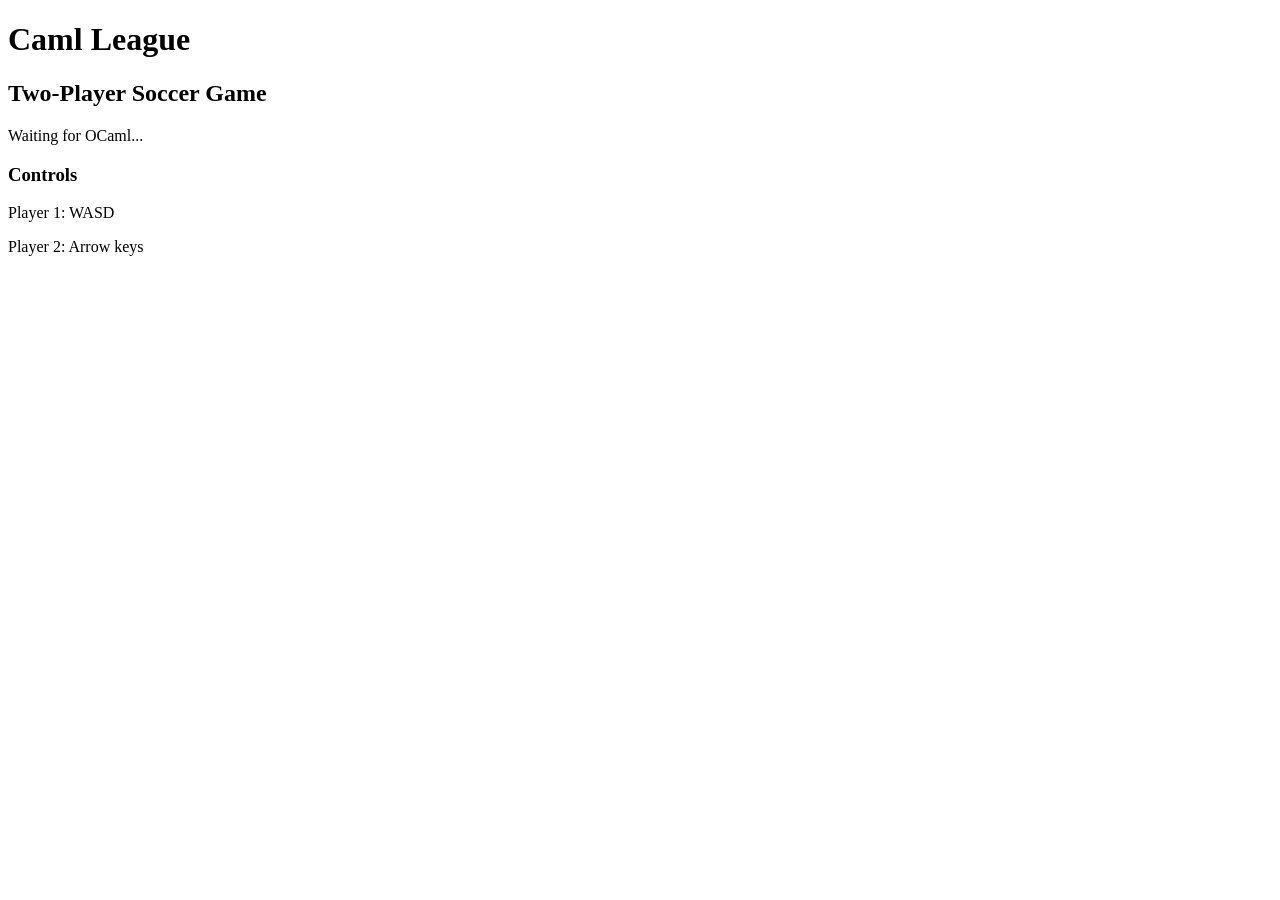
==== team-project/public/index.html @ ae75b6d5 "Create HTML and public foldet" ====
<!DOCTYPE html>
<html lang="en">
<head>
  <meta charset="UTF-8">
  <meta name="viewport"
        content="width=device-width, initial-scale=1.0">
  <title>Caml League</title>
  <script defer src="../_build/default/web/main.bc.js"></script>
</head>

<body>
  <h1>Caml League</h1>
  <h2>Two-Player Soccer Game</h2>

  <p id="status">Waiting for OCaml...</p>

  <div id="game-root">
    <!-- Game rendering will be added here. -->
  </div>

  <h3>Controls</h3>
  <p>Player 1: WASD</p>
  <p>Player 2: Arrow keys</p>
</body>
</html>
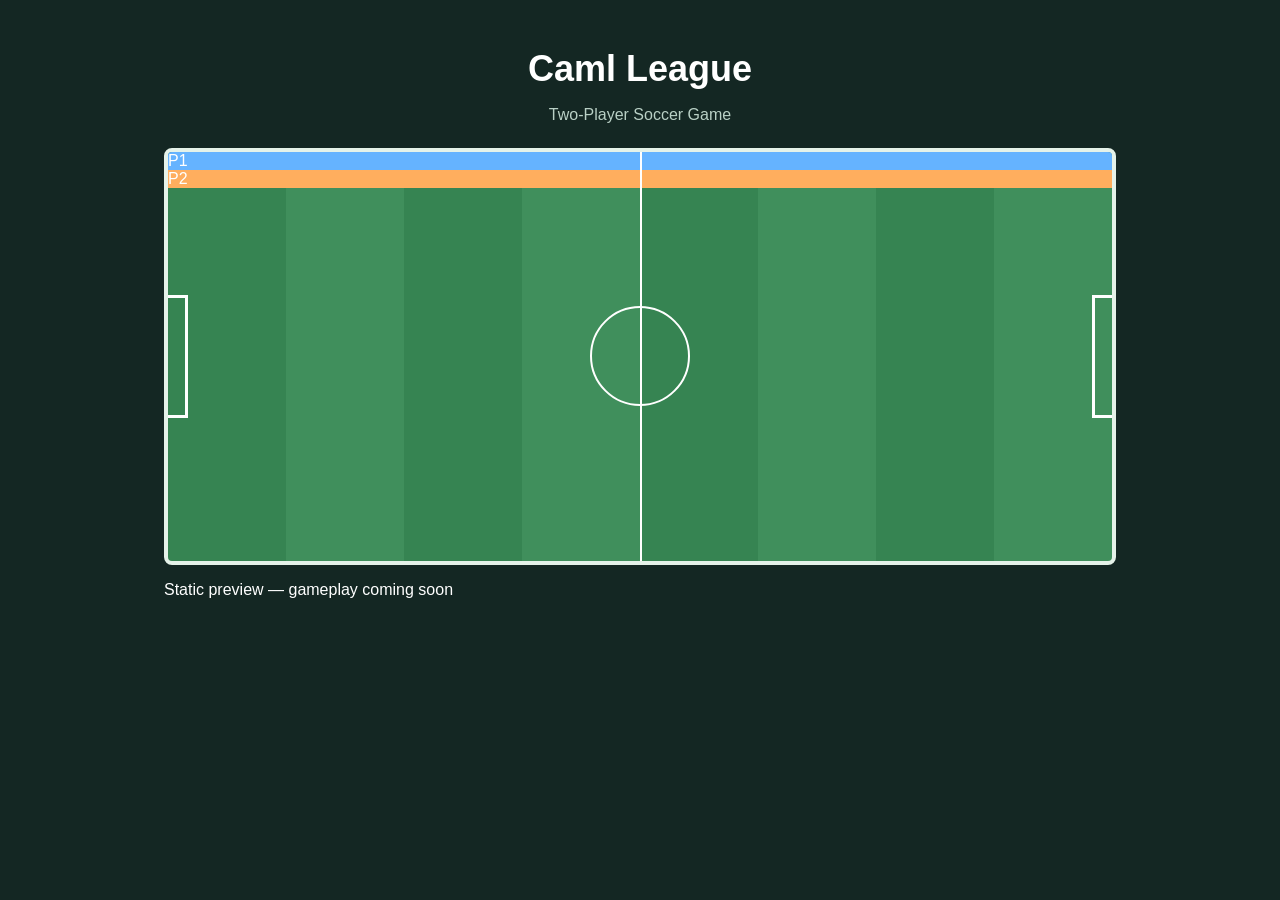
==== commit ee247256: "Altered html and main a bit" ====
--- a/team-project/public/index.html
+++ b/team-project/public/index.html
@@ -4,22 +4,51 @@
   <meta charset="UTF-8">
   <meta name="viewport"
         content="width=device-width, initial-scale=1.0">
+
   <title>Caml League</title>
+
+  <link rel="stylesheet" href="./style.css">
   <script defer src="../_build/default/web/main.bc.js"></script>
 </head>
 
 <body>
-  <h1>Caml League</h1>
-  <h2>Two-Player Soccer Game</h2>
+  <main class="app">
 
-  <p id="status">Waiting for OCaml...</p>
+    <!-- Game title -->
+    <header class="header">
+      <h1>Caml League</h1>
+      <p>Two-Player Soccer Game</p>
+    </header>
 
-  <div id="game-root">
-    <!-- Game rendering will be added here. -->
-  </div>
 
-  <h3>Controls</h3>
-  <p>Player 1: WASD</p>
-  <p>Player 2: Arrow keys</p>
+    <!-- Game  area -->
+    <section class="game-section">
+      <div id="game-root" class="field">
+
+        <!-- Temporary field preview -->
+        <div class="center-line"></div>
+        <div class="center-circle"></div>
+
+        <div class="goal goal-left"></div>
+        <div class="goal goal-right"></div>
+
+        <div id="player1" class="player player-one">
+          P1
+        </div>
+
+        <div id="player2" class="player player-two">
+          P2
+        </div>
+
+        <div id="ball" class="ball"></div>
+
+      </div>
+
+      <p class="hint">
+        Static preview — gameplay coming soon
+      </p>
+    </section>
+
+  </main>
 </body>
 </html>
--- a/team-project/public/style.css
+++ b/team-project/public/style.css
@@ -0,0 +1,101 @@
+/* General layout */
+* {
+  box-sizing: border-box;
+}
+
+body {
+  margin: 0;
+  background: #142723;
+  color: white;
+  font-family: Arial, sans-serif;
+}
+
+.app {
+  max-width: 1000px;
+  margin: 0 auto;
+  padding: 24px;
+}
+
+.header {
+  text-align: center;
+  margin-bottom: 24px;
+}
+
+.header h1 {
+  font-size: 36px;
+  margin-bottom: 8px;
+}
+
+.header p {
+  color: #b9d0c5;
+}
+
+
+
+.field {
+  position: relative;
+  width: 100%;
+  aspect-ratio: 16 / 7;
+  min-height: 220px;
+  overflow: hidden;
+
+  background: repeating-linear-gradient(
+    90deg,
+    #368452 0%,
+    #368452 12.5%,
+    #408f5c 12.5%,
+    #408f5c 25%
+  );
+
+  border: 4px solid #e5f2e9;
+  border-radius: 8px;
+}
+
+.center-line {
+  position: absolute;
+  left: 50%;
+  top: 0;
+  width: 2px;
+  height: 100%;
+  background: white;
+}
+
+.center-circle {
+  position: absolute;
+  width: 100px;
+  height: 100px;
+  border: 2px solid white;
+  border-radius: 50%;
+  left: 50%;
+  top: 50%;
+  transform: translate(-50%, -50%);
+}
+
+.goal {
+  position: absolute;
+  top: 35%;
+  width: 20px;
+  height: 30%;
+  border: 3px solid white;
+}
+
+.goal-left {
+  left: 0;
+  border-left: none;
+}
+
+.goal-right {
+  right: 0;
+  border-right: none;
+}
+
+.player-one {
+  left: 25%;
+  background: #65b3ff;
+}
+
+.player-two {
+  left: 70%;
+  background: #ffae5e;
+}
+
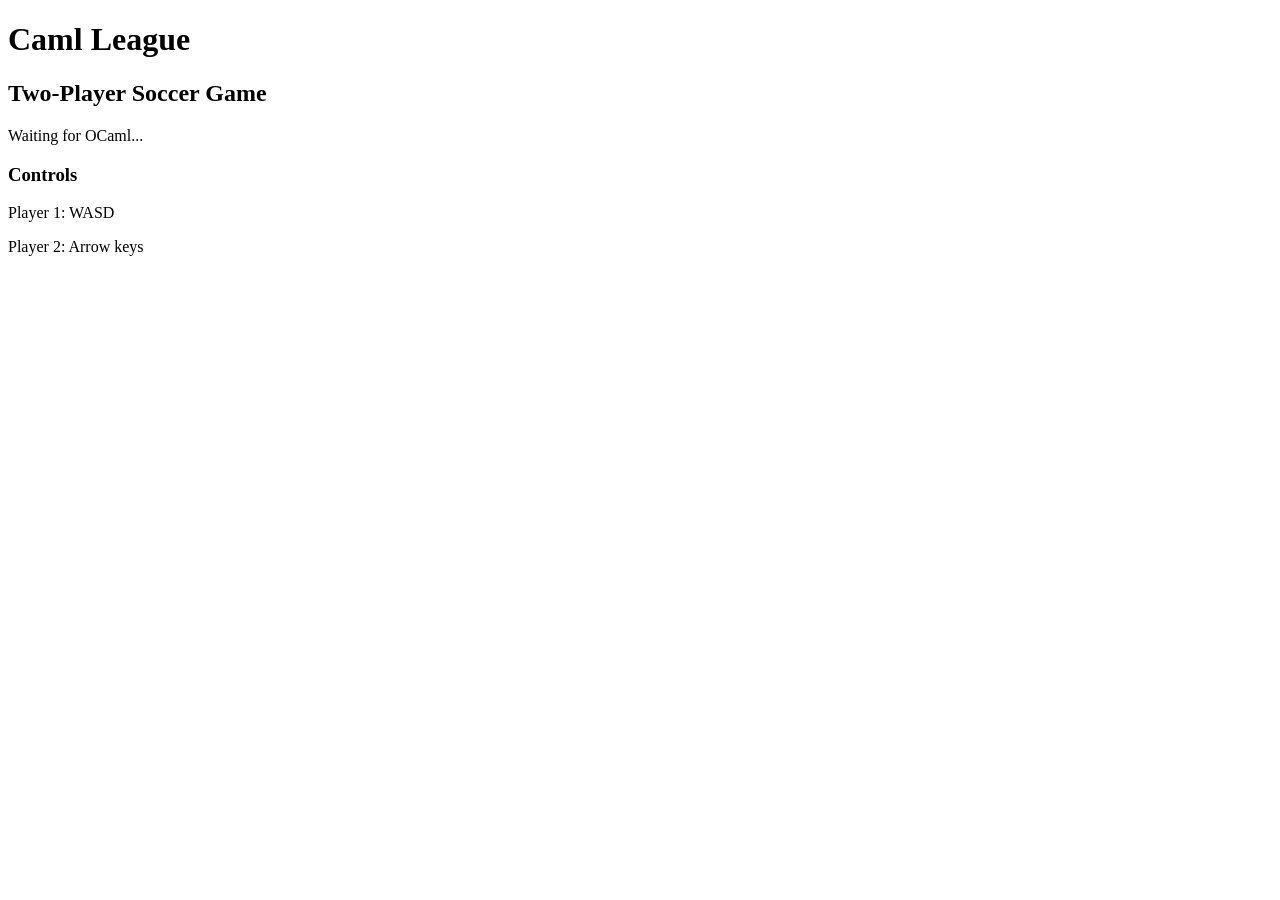
==== commit 7d50c644: "Modify html Updated the title and added game controls section." ====
--- a/team-project/public/index.html
+++ b/team-project/public/index.html
@@ -4,51 +4,22 @@
   <meta charset="UTF-8">
   <meta name="viewport"
         content="width=device-width, initial-scale=1.0">
-
-  <title>Caml League</title>
-
-  <link rel="stylesheet" href="./style.css">
+  <title>Caml League!</title>
   <script defer src="../_build/default/web/main.bc.js"></script>
 </head>
 
 <body>
-  <main class="app">
+  <h1>Caml League</h1>
+  <h2>Two-Player Soccer Game</h2>
 
-    <!-- Game title -->
-    <header class="header">
-      <h1>Caml League</h1>
-      <p>Two-Player Soccer Game</p>
-    </header>
+  <p id="status">Waiting for OCaml...</p>
 
+  <div id="game-root">
+    <!-- Game rendering will be added here. -->
+  </div>
 
-    <!-- Game  area -->
-    <section class="game-section">
-      <div id="game-root" class="field">
-
-        <!-- Temporary field preview -->
-        <div class="center-line"></div>
-        <div class="center-circle"></div>
-
-        <div class="goal goal-left"></div>
-        <div class="goal goal-right"></div>
-
-        <div id="player1" class="player player-one">
-          P1
-        </div>
-
-        <div id="player2" class="player player-two">
-          P2
-        </div>
-
-        <div id="ball" class="ball"></div>
-
-      </div>
-
-      <p class="hint">
-        Static preview — gameplay coming soon
-      </p>
-    </section>
-
-  </main>
+  <h3>Controls</h3>
+  <p>Player 1: WASD</p>
+  <p>Player 2: Arrow keys</p>
 </body>
 </html>
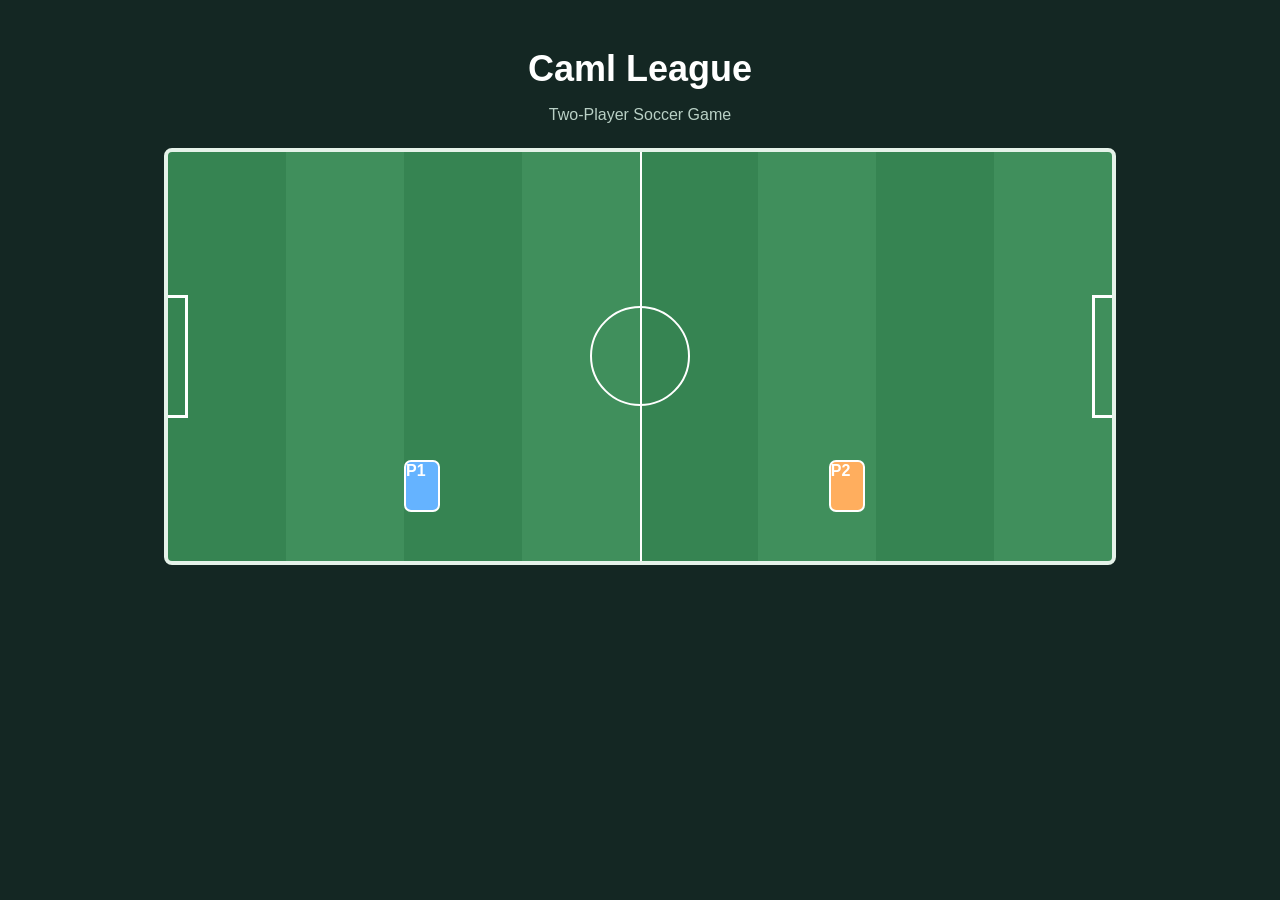
==== commit 6ec26f44: "Updated html" ====
--- a/team-project/public/index.html
+++ b/team-project/public/index.html
@@ -4,22 +4,46 @@
   <meta charset="UTF-8">
   <meta name="viewport"
         content="width=device-width, initial-scale=1.0">
-  <title>Caml League!</title>
+
+  <title>Caml League</title>
+
+  <link rel="stylesheet" href="./style.css">
   <script defer src="../_build/default/web/main.bc.js"></script>
 </head>
 
 <body>
-  <h1>Caml League</h1>
-  <h2>Two-Player Soccer Game</h2>
+  <main class="app">
+    
+    <header class="header">
+      <h1>Caml League</h1>
+      <p>Two-Player Soccer Game</p>
+    </header>
 
-  <p id="status">Waiting for OCaml...</p>
+    <!-- Game area -->
+    <section class="game-section">
+      <div id="game-root" class="field">
 
-  <div id="game-root">
-    <!-- Game rendering will be added here. -->
-  </div>
+        <!-- field -->
+        <div class="center-line"></div>
+        <div class="center-circle"></div>
 
-  <h3>Controls</h3>
-  <p>Player 1: WASD</p>
-  <p>Player 2: Arrow keys</p>
+        <div class="goal goal-left"></div>
+        <div class="goal goal-right"></div>
+
+        <div id="player1" class="player player-one">
+          P1
+        </div>
+
+        <div id="player2" class="player player-two">
+          P2
+        </div>
+
+        <div id="ball" class="ball"></div>
+
+      </div>
+      
+    </section>
+
+  </main>
 </body>
 </html>
--- a/team-project/public/style.css
+++ b/team-project/public/style.css
@@ -0,0 +1,133 @@
+/* General layout */
+* {
+  box-sizing: border-box;
+}
+
+body {
+  margin: 0;
+  background: #142723;
+  color: white;
+  font-family: Arial, sans-serif;
+}
+
+.app {
+  max-width: 1000px;
+  margin: 0 auto;
+  padding: 24px;
+}
+
+.header {
+  text-align: center;
+  margin-bottom: 24px;
+}
+
+.header h1 {
+  font-size: 36px;
+  margin-bottom: 8px;
+}
+
+.header p {
+  color: #b9d0c5;
+}
+
+.scoreboard {
+  display: grid;
+  grid-template-columns: repeat(3, 1fr);
+  gap: 12px;
+  padding: 18px;
+  background: #233b35;
+  border-radius: 10px;
+  margin-bottom: 20px;
+}
+
+.score-item {
+  text-align: center;
+}
+
+.score-item span {
+  display: block;
+  color: #c6d8cf;
+  margin-bottom: 8px;
+}
+
+.score-item strong {
+  font-size: 32px;
+}
+
+
+.field {
+  position: relative;
+  width: 100%;
+  aspect-ratio: 16 / 7;
+  min-height: 220px;
+  overflow: hidden;
+
+  background: repeating-linear-gradient(
+    90deg,
+    #368452 0%,
+    #368452 12.5%,
+    #408f5c 12.5%,
+    #408f5c 25%
+  );
+
+  border: 4px solid #e5f2e9;
+  border-radius: 8px;
+}
+
+.center-line {
+  position: absolute;
+  left: 50%;
+  top: 0;
+  width: 2px;
+  height: 100%;
+  background: white;
+}
+
+.center-circle {
+  position: absolute;
+  width: 100px;
+  height: 100px;
+  border: 2px solid white;
+  border-radius: 50%;
+  left: 50%;
+  top: 50%;
+  transform: translate(-50%, -50%);
+}
+
+.goal {
+  position: absolute;
+  top: 35%;
+  width: 20px;
+  height: 30%;
+  border: 3px solid white;
+}
+
+.goal-left {
+  left: 0;
+  border-left: none;
+}
+
+.goal-right {
+  right: 0;
+  border-right: none;
+}
+
+.player {
+  position: absolute;
+  bottom: 12%;
+  width: 36px;
+  height: 52px;
+  border: 2px solid white;
+  border-radius: 7px;
+  font-weight: bold;
+}
+
+.player-one {
+  left: 25%;
+  background: #65b3ff;
+}
+
+.player-two {
+  left: 70%;
+  background: #ffae5e;
+}
